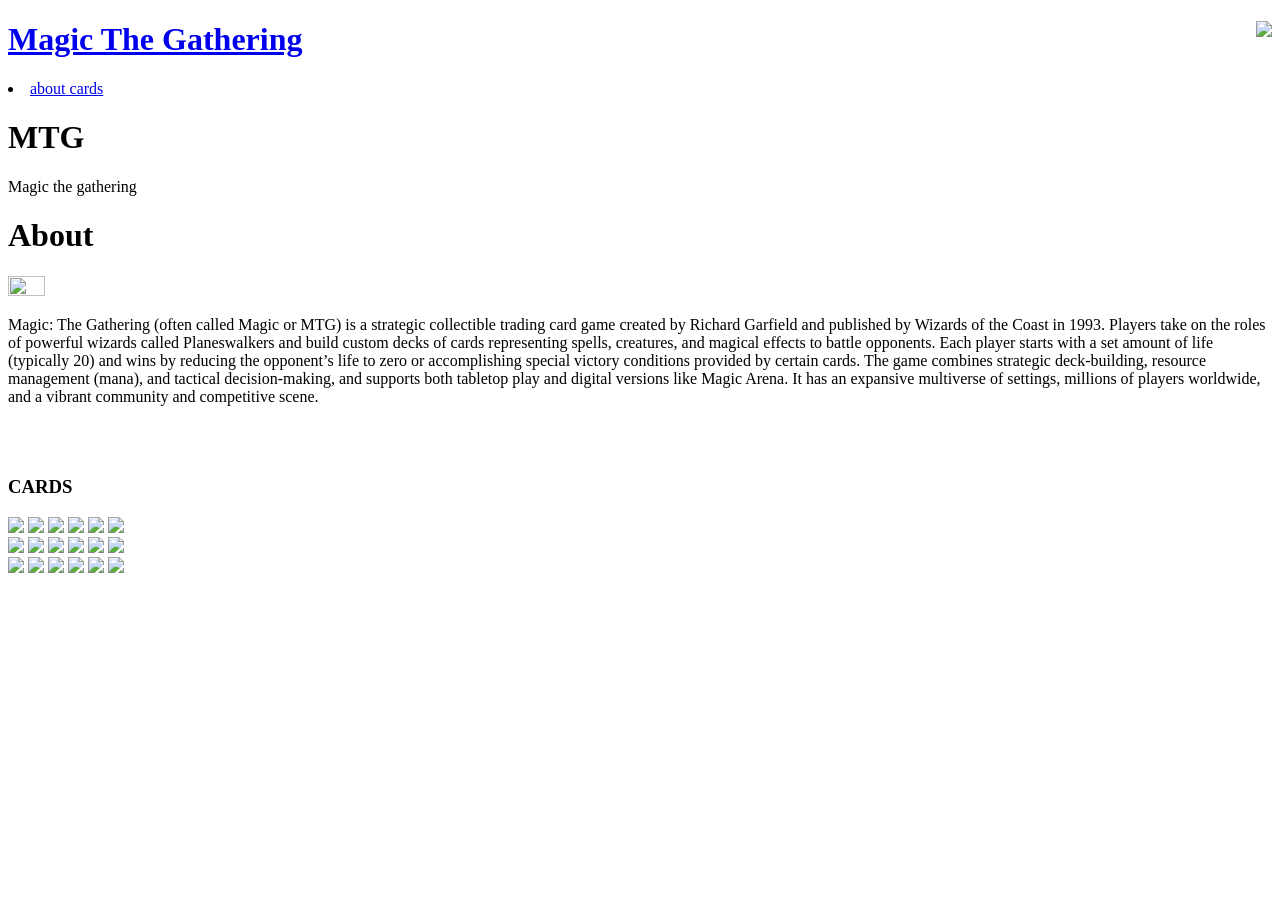
==== index.html @ 2b1bcdc5 "Rename magiccards.html to index.html" ====
<!DOCTYPE html>
<html>
<head><link rel="stylesheet"  href="source/mtgstyle.css">
<link rel="preconnect" href="https://fonts.googleapis.com">
<link rel="preconnect" href="https://fonts.gstatic.com" crossorigin>
<link href="https://fonts.googleapis.com/css2?family=Playfair+Display:ital,wght@0,400..900;1,400..900&display=swap" rel="stylesheet">
<title>
MTG
</title>
</head>

<body>
<script src="source/mtgjava.js" ></script>


<header>
<h1>
<a href="#top">
Magic The Gathering
</a>
<img src="media/cardlogo.png" style=" float: right; margin-left: 2vw; height: 3vw; ">
</h1>
<li><a href="#about">about</a><a href="#cards"> cards‎ </a><a href="#contacts"> </a></li>
</header>
<div class="section1">
<div class="container1">





<h1 id="top">
<span class="fade-in-image">
MTG
</span>
</h1>



<p>
<span class="fade-in-image">
Magic the gathering
</span>
</p>
<div class="footer3" id="about">
</div>
</div>
</div>
<div class="halfsection1">
<span class="fade-in-image">
<footer>
<h1>
About
</h1>
</footer>
</span>
<span class="fade-in-image">
<img src="media/magicimage1.jpg" height="17%" width="17%">
<p>
Magic: The Gathering (often called Magic or MTG) is a strategic collectible trading card game created by Richard Garfield and published by 
Wizards of the Coast in 1993. Players take on the roles of powerful wizards called Planeswalkers and build custom decks of cards representing 
spells, creatures, and magical effects to battle opponents. Each player starts with a set amount of life (typically 20) and wins by reducing 
the opponent’s life to zero or accomplishing special victory conditions provided by certain cards. The game combines strategic deck-building,
 resource management (mana), and tactical decision-making, and supports both tabletop play and digital versions like Magic Arena. It has an 
 expansive multiverse of settings, millions of players worldwide, and a vibrant community and competitive scene.
</p>
</span>
<br>
</div>








<div class="section2">

<br>
</div>

<div class="section3">
<footer id="cards">
</footer>


<h3>
CARDS
</h3>



<div class="gallery">





<div class="card">
<div class="item">
<div class="slideshow">
  <div class="slides-track">
    <img src="media/card1.jpg">
    <img src="media/card4.jpg">
    <img src="media/card7.jpg">
    <img src="media/card1.jpg">
	<img src="media/card7.jpg">
    <img src="media/card8.jpg">
  </div>
</div>
</div>
</div>


<div class="card">
<div class="item">
<div class="slideshow">
  <div class="slides-track">
    <img src="media/card4.jpg">
    <img src="media/card7.jpg">
    <img src="media/card9.jpg">
    <img src="media/card4.jpg">
	<img src="media/card8.jpg">
    <img src="media/card9.jpg">
  </div>
</div>
</div>
</div>


<div class="card">
<div class="item">
<div class="slideshow">
  <div class="slides-track">
    <img src="media/card7.jpg">
    <img src="media/card1.jpg">
    <img src="media/card4.jpg">
    <img src="media/card8.jpg">
	<img src="media/card9.jpg">
    <img src="media/card10.jpg">
  </div>
</div>
</div>
</div>


</div>
<br>
<br>

</div>
<div class="section2">
<br>
</div>
</html>
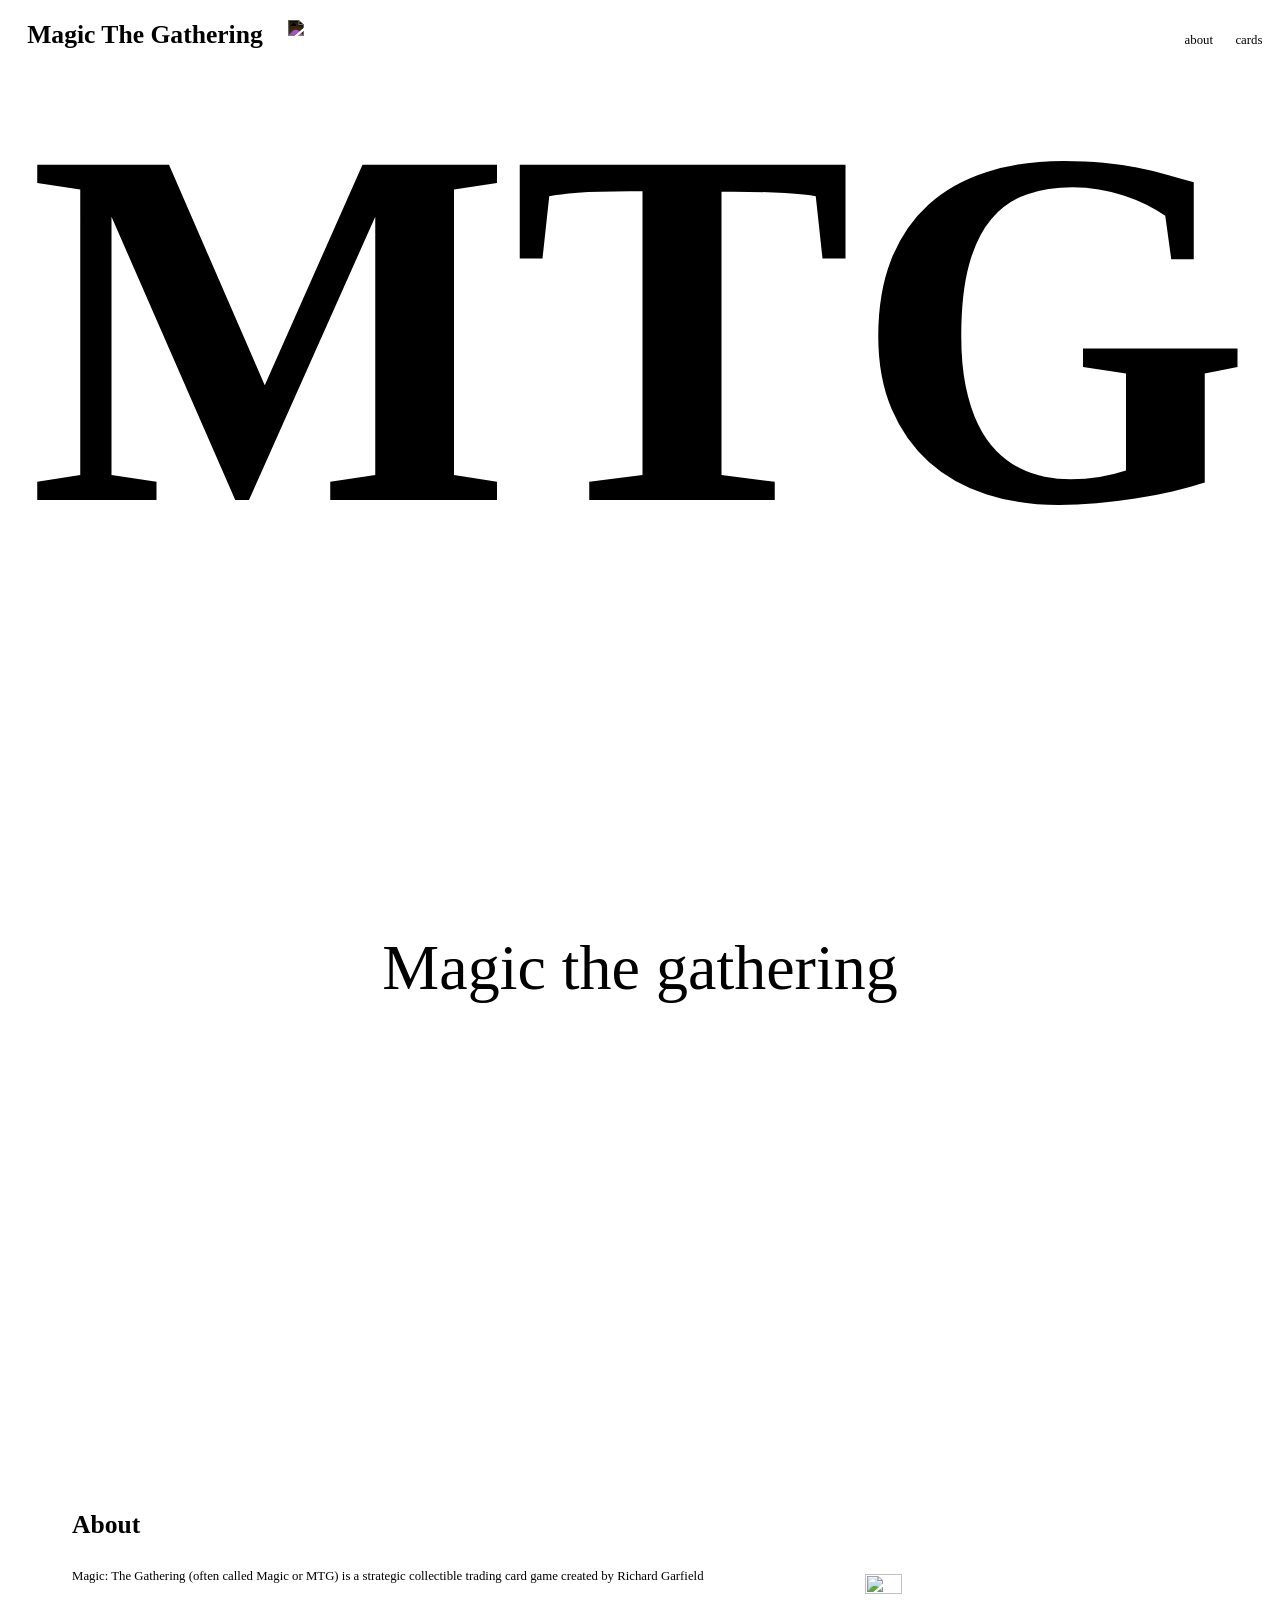
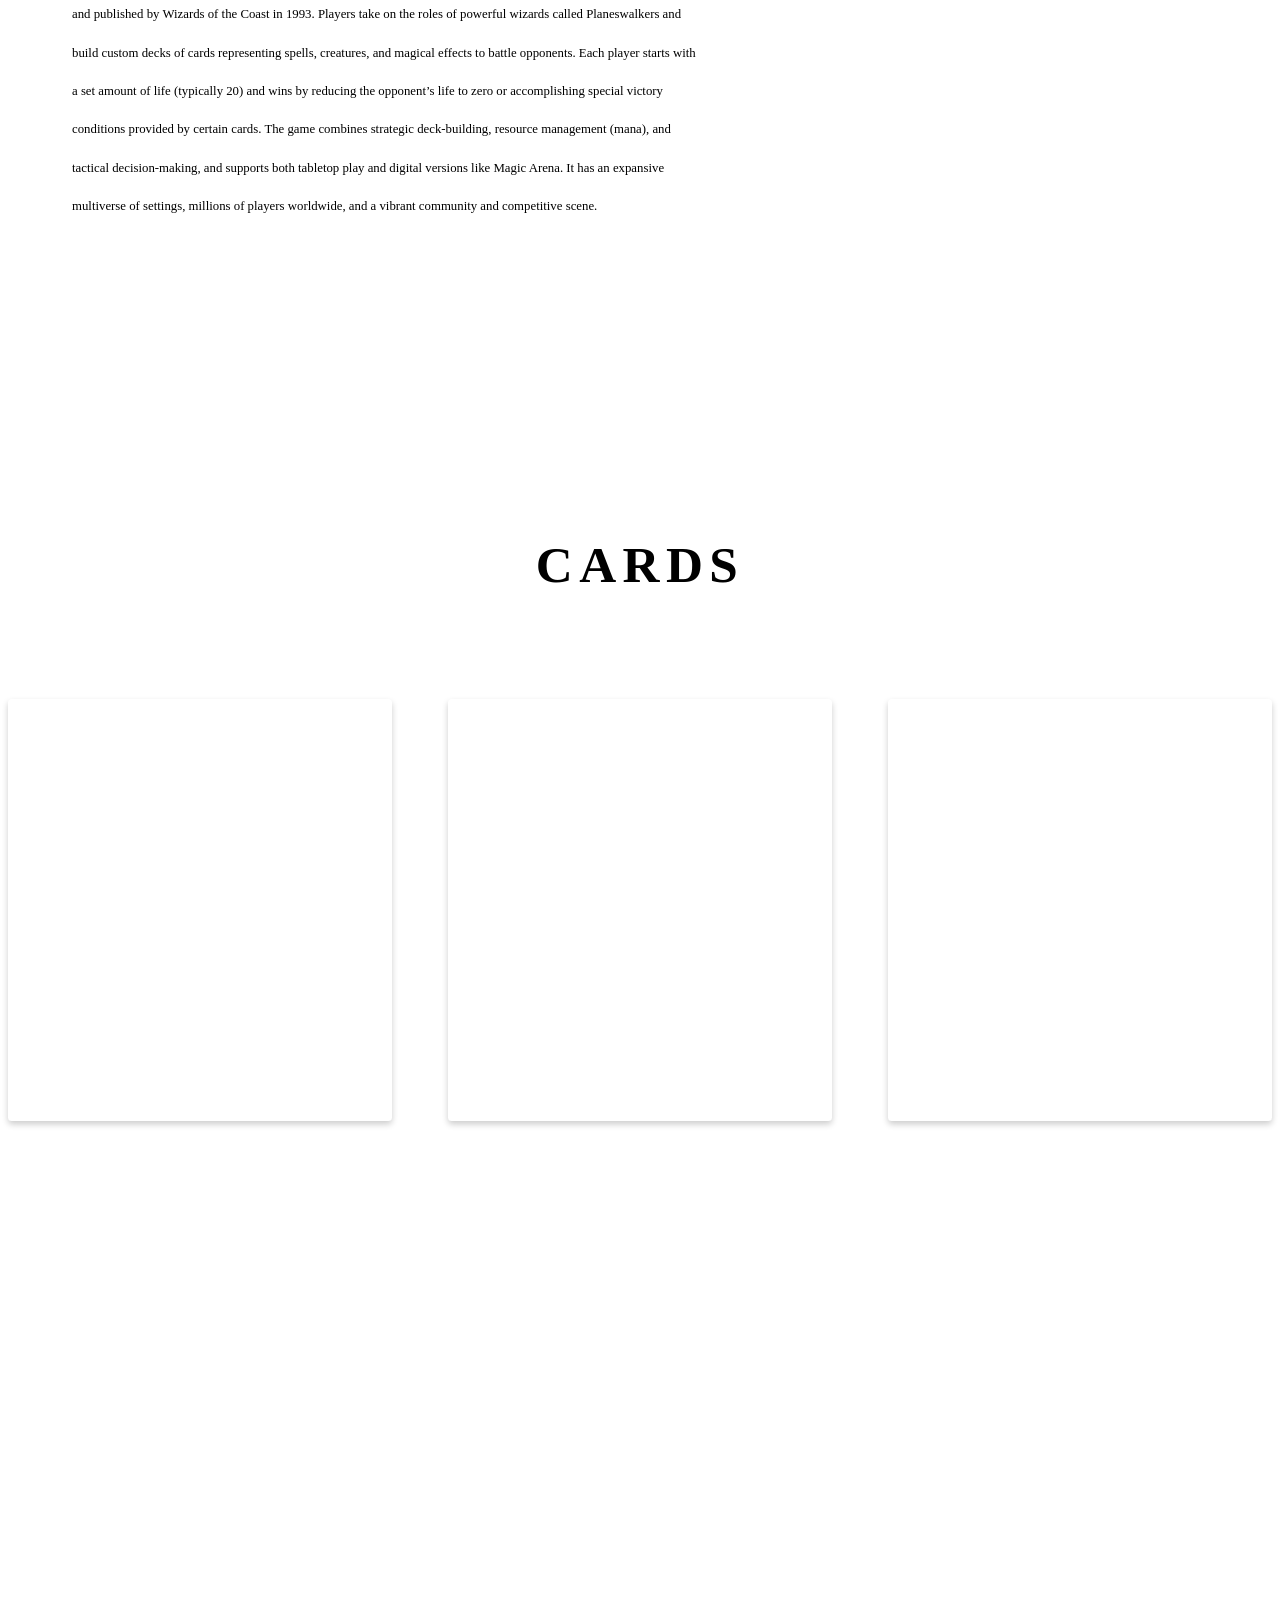
==== commit d389c1cb: "Update index.html" ====
--- a/index.html
+++ b/index.html
@@ -1,6 +1,6 @@
 <!DOCTYPE html>
 <html>
-<head><link rel="stylesheet"  href="source/mtgstyle.css">
+<head><link rel="stylesheet"  href="mtgstyle.css">
 <link rel="preconnect" href="https://fonts.googleapis.com">
 <link rel="preconnect" href="https://fonts.gstatic.com" crossorigin>
 <link href="https://fonts.googleapis.com/css2?family=Playfair+Display:ital,wght@0,400..900;1,400..900&display=swap" rel="stylesheet">
@@ -10,7 +10,7 @@
 </head>
 
 <body>
-<script src="source/mtgjava.js" ></script>
+<script src="mtgjava.js" ></script>
 
 
 <header>
--- a/mtgstyle.css
+++ b/mtgstyle.css
@@ -0,0 +1,295 @@
+html {
+	scroll-behavior: smooth;
+	font-family: "Playfair Display", serif;
+}
+* {
+	box-sizing: border-box
+}
+
+
+
+body {
+	background-color: white;
+}
+
+.playfair-display-<uniquifier> {
+  font-family: "Playfair Display", serif;
+  font-optical-sizing: auto;
+  font-weight: <weight>;
+  font-style: normal;
+}
+
+
+.section1 {
+	background-image: url(../media/background2.jpg);
+	background-attachment: fixed;
+	background-size: cover;
+	line-height: 90vw;
+}
+
+.section2 {
+	background-image: url(../media/background3.jpg);
+	background-attachment: fixed;
+	background-size: cover;
+	line-height: 10vw;
+	width: 100%;
+}
+
+.section3 {
+    background-color: white;
+	background-attachment: fixed;
+	background-size: cover;
+	line-height: 5vw;
+}
+
+.halfsection1 {
+	line-height: 5vw;
+	 width: 100%;
+	 background-color: white;
+}
+.halfsection1 p {
+	line-height: 3vw;
+	font-size: 1vw;
+	text-align: left;
+	width: 50%;
+	margin-left: 5vw;
+	color: black;
+}
+.halfsection1 img {
+	float: right;
+	margin-right: 15vw;
+	margin-top:1vw;
+}
+.container1 {
+  color: white;
+  mix-blend-mode: difference;
+}
+
+.container2 {
+  padding: 0.5vw 4vw;
+}
+
+.text {
+  color: lch(from var(--bg-color) calc(100 - l) c h);
+  font-family: "Playfair Display", serif;
+}
+
+.card {
+  box-shadow: 0 0.25vw 0.5vw 0 rgba(0,0,0,0.2);
+  transition: 0.3s;
+  width: 30vw;
+  border-radius: 0.3vw;
+  text-align: center;
+  margin-top: 4vw;
+  padding-top: 2vw;
+  overflow: hidden;
+}
+
+.card img {
+  border-radius: 0.3vw 0.3vw 0 0;
+  height: 30vw;
+}
+
+.card p {
+	color: black;
+	line-height: 2vw;
+	font-size: 1vw;
+	text-align: center;
+}
+
+.mySlides1, .mySlides2 {
+	display: none
+}
+
+
+header {
+  color: black;
+  padding: 3.6vw 0;
+  position: fixed;
+  width: 100%;
+  top: 0;
+  z-index: 100;
+  margin-left: -0.5vw;
+  mix-blend-mode: difference;
+}
+
+header h1 {
+  float: left;
+  margin-left: 2vw;
+  margin-top: -2vw;
+  font-size: 2vw;
+  color: black;
+}
+
+footer {
+    padding: 2vw 0;
+    width: 100%;
+    top: 0;
+	text-align: left;
+}
+
+.footer2 {
+	padding: 3vw 0;
+    width: 100%;
+    top: 0;
+}
+
+.footer3 {
+	padding: 3vw;
+}
+
+
+footer p {
+	text-align: center;
+    margin-left: 2vw;
+    margin-top: -2vw;
+    font-size: 2vw;
+    color: black;
+}
+
+footer h1 {
+	margin-left: 5vw;
+    margin-top: -2vw;
+    font-size: 2vw;
+    color: black;
+	text-align: left;
+}
+
+footer h2 {
+    font-size: 2vw;
+    color: black;
+	text-align: center;
+	letter-spacing: 0.5vw;
+}
+.gallery {
+  display: flex;
+  justify-content: space-between;
+  flex-wrap: wrap;
+}
+
+.gallery .item {
+  flex: 1 1 calc(50% - 1vw);
+  margin-bottom: 1vw;
+  text-align: center;
+}
+
+.gallery .item img source {
+  width: 100%;
+  height: auto;
+  border-radius: 0.3vw;
+  border: 1vw solid black;
+}
+
+.gallery .item p {
+  text-align: center;
+  margin-top: 1vw;
+}
+
+.gallery img:hover {
+  transform: scale(1.05); 
+}
+
+a {
+	text-decoration: none;
+	color: white;
+}
+
+li {
+	text-align: right;
+	word-spacing: 1.5vw;
+	margin-right: 1.5vw;
+	font-size: 1vw;
+	 margin-top: -1vw;
+}
+
+h1 {
+	font-size: 40vw;
+	text-align: center;
+    margin-bottom: -30vw;
+	margin-top: -20vw;
+}
+
+p {
+	font-size: 5vw;
+	color: white;
+	text-align: center;
+	line-height: 60vw;
+}
+
+h2 {
+	font-size: 1vw;
+	text-align: center;
+	line-height: 2vw;
+	color: black;
+}
+ h3 {
+    font-size: 4vw;
+    color: black;
+	text-align: center;
+	letter-spacing: 0.5vw;
+}
+
+h4 {
+	font-size: 15vw;
+	text-align: center;
+    margin-bottom: -30vw;
+	margin-top: -20vw;
+}
+	
+.animate-on-scroll.active {
+  opacity: 1;
+  transform: translateY(0);
+}
+
+.animate-on-scroll span {
+  opacity: 0;
+  transform: translateY(1vw);
+  transition: opacity 1.5s ease, transform 1.5s ease;
+}
+
+.animate-on-scroll.active span {
+  opacity: 1;
+  transform: translateY(0);
+}
+
+.fade-in-image {
+  opacity: 0;
+  transition: opacity 1s ease-in-out;
+}
+
+.fade-in-image.visible {
+  opacity: 1;
+}
+.fade {
+  animation-name: fade;
+  animation-duration: 1.5s;
+}
+
+
+@keyframes fade {
+  from {opacity: .4} 
+  to {opacity: 1}
+}
+
+
+.slideshow {
+  height: 30vw;
+  overflow: hidden;
+  margin: 0 auto;
+  position: relative;
+}
+
+.slides-track {
+  display: flex;
+  height: 100%;
+  transition: transform 0.8s ease-in-out;
+}
+
+.slides-track img {
+  height: 30vw;
+  width: calc(30vw * var(--ratio));
+  flex-shrink: 0;
+  object-fit: cover;
+  border-radius: 0.3vw;
+}
+
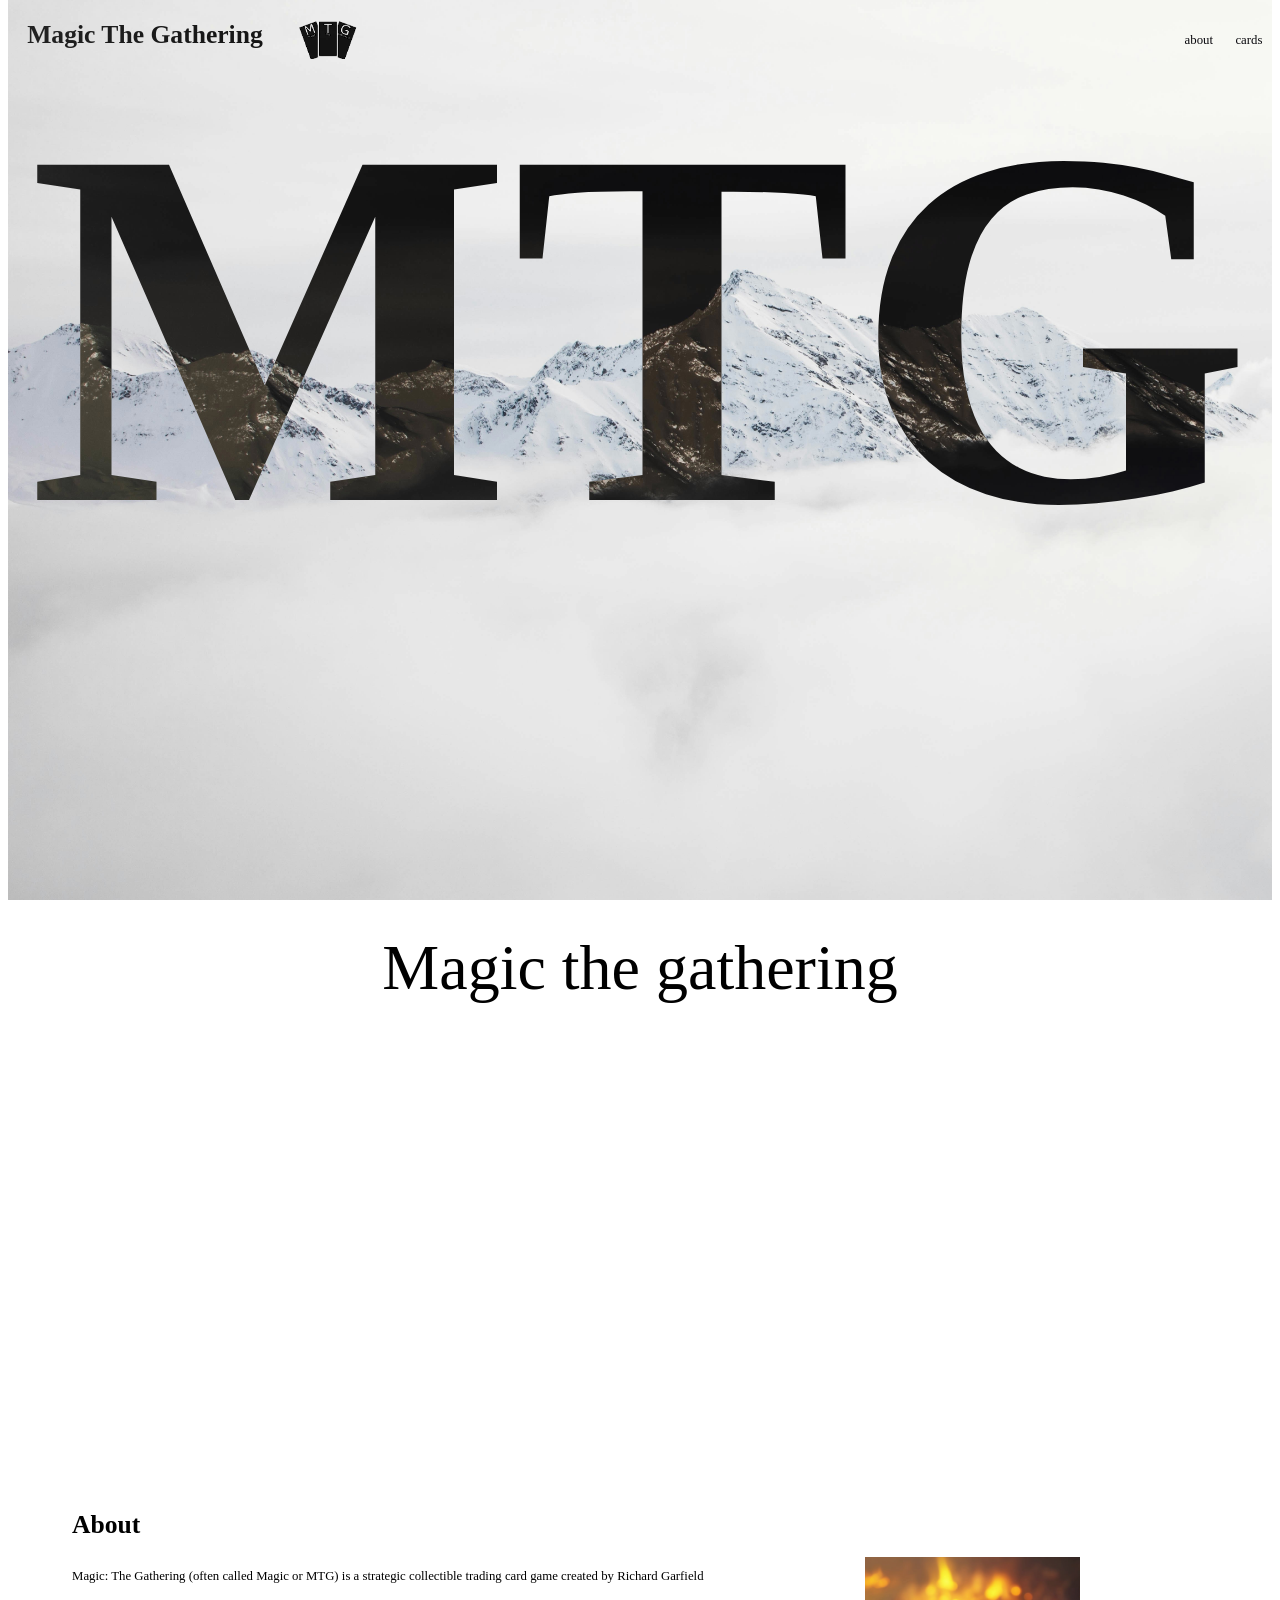
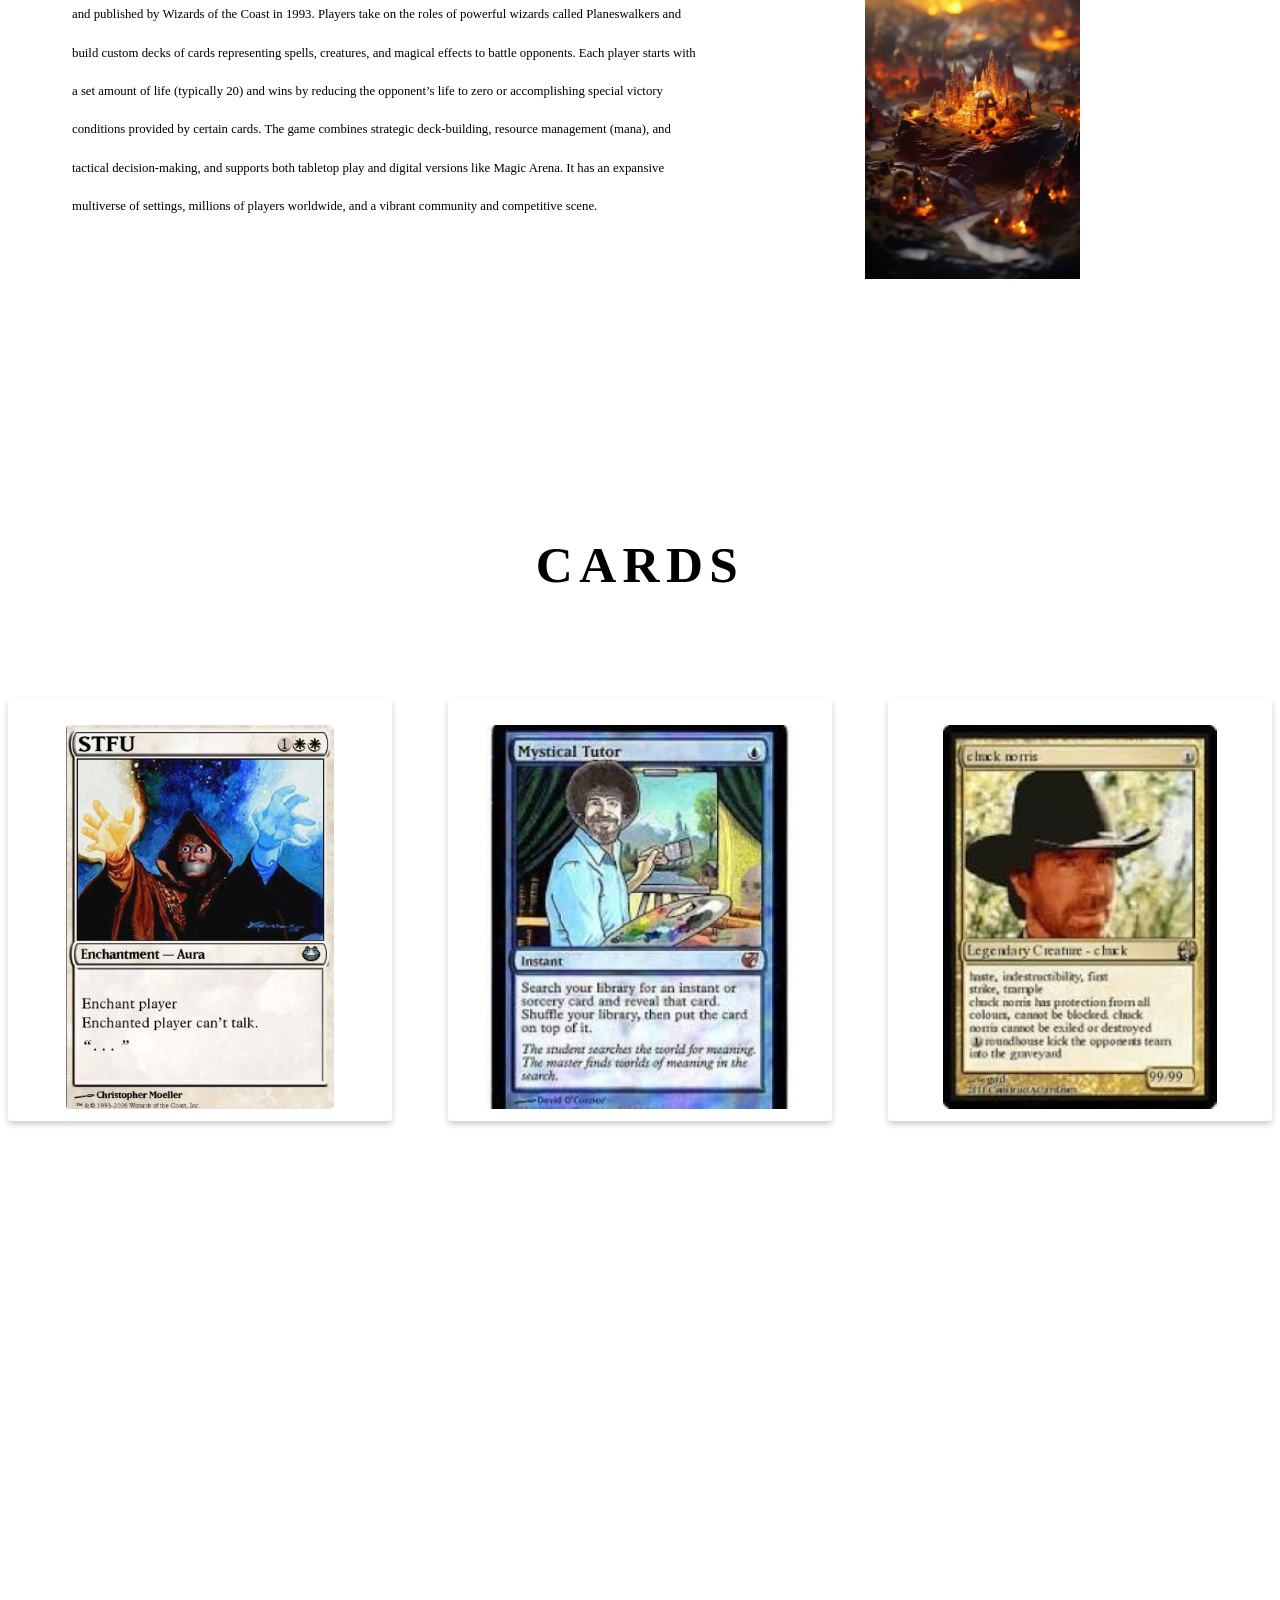
==== commit d61e1ef2: "Update index.html" ====
--- a/index.html
+++ b/index.html
@@ -18,7 +18,7 @@
 <a href="#top">
 Magic The Gathering
 </a>
-<img src="media/cardlogo.png" style=" float: right; margin-left: 2vw; height: 3vw; ">
+<img src="cardlogo.png" style=" float: right; margin-left: 2vw; height: 3vw; ">
 </h1>
 <li><a href="#about">about</a><a href="#cards"> cards‎ </a><a href="#contacts"> </a></li>
 </header>
@@ -55,7 +55,7 @@
 </footer>
 </span>
 <span class="fade-in-image">
-<img src="media/magicimage1.jpg" height="17%" width="17%">
+<img src="magicimage1.jpg" height="17%" width="17%">
 <p>
 Magic: The Gathering (often called Magic or MTG) is a strategic collectible trading card game created by Richard Garfield and published by 
 Wizards of the Coast in 1993. Players take on the roles of powerful wizards called Planeswalkers and build custom decks of cards representing 
@@ -101,12 +101,12 @@
 <div class="item">
 <div class="slideshow">
   <div class="slides-track">
-    <img src="media/card1.jpg">
-    <img src="media/card4.jpg">
-    <img src="media/card7.jpg">
-    <img src="media/card1.jpg">
-	<img src="media/card7.jpg">
-    <img src="media/card8.jpg">
+    <img src="card1.jpg">
+    <img src="card4.jpg">
+    <img src="card7.jpg">
+    <img src="card1.jpg">
+	<img src="card7.jpg">
+    <img src="card8.jpg">
   </div>
 </div>
 </div>
@@ -117,12 +117,12 @@
 <div class="item">
 <div class="slideshow">
   <div class="slides-track">
-    <img src="media/card4.jpg">
-    <img src="media/card7.jpg">
-    <img src="media/card9.jpg">
-    <img src="media/card4.jpg">
-	<img src="media/card8.jpg">
-    <img src="media/card9.jpg">
+    <img src="card4.jpg">
+    <img src="card7.jpg">
+    <img src="card9.jpg">
+    <img src="card4.jpg">
+	<img src="card8.jpg">
+    <img src="card9.jpg">
   </div>
 </div>
 </div>
@@ -133,12 +133,12 @@
 <div class="item">
 <div class="slideshow">
   <div class="slides-track">
-    <img src="media/card7.jpg">
-    <img src="media/card1.jpg">
-    <img src="media/card4.jpg">
-    <img src="media/card8.jpg">
-	<img src="media/card9.jpg">
-    <img src="media/card10.jpg">
+    <img src="card7.jpg">
+    <img src="card1.jpg">
+    <img src="card4.jpg">
+    <img src="card8.jpg">
+	<img src="card9.jpg">
+    <img src="card10.jpg">
   </div>
 </div>
 </div>
--- a/mtgstyle.css
+++ b/mtgstyle.css
@@ -21,14 +21,14 @@
 
 
 .section1 {
-	background-image: url(../media/background2.jpg);
+	background-image: url(background2.jpg);
 	background-attachment: fixed;
 	background-size: cover;
 	line-height: 90vw;
 }
 
 .section2 {
-	background-image: url(../media/background3.jpg);
+	background-image: url(background3.jpg);
 	background-attachment: fixed;
 	background-size: cover;
 	line-height: 10vw;
